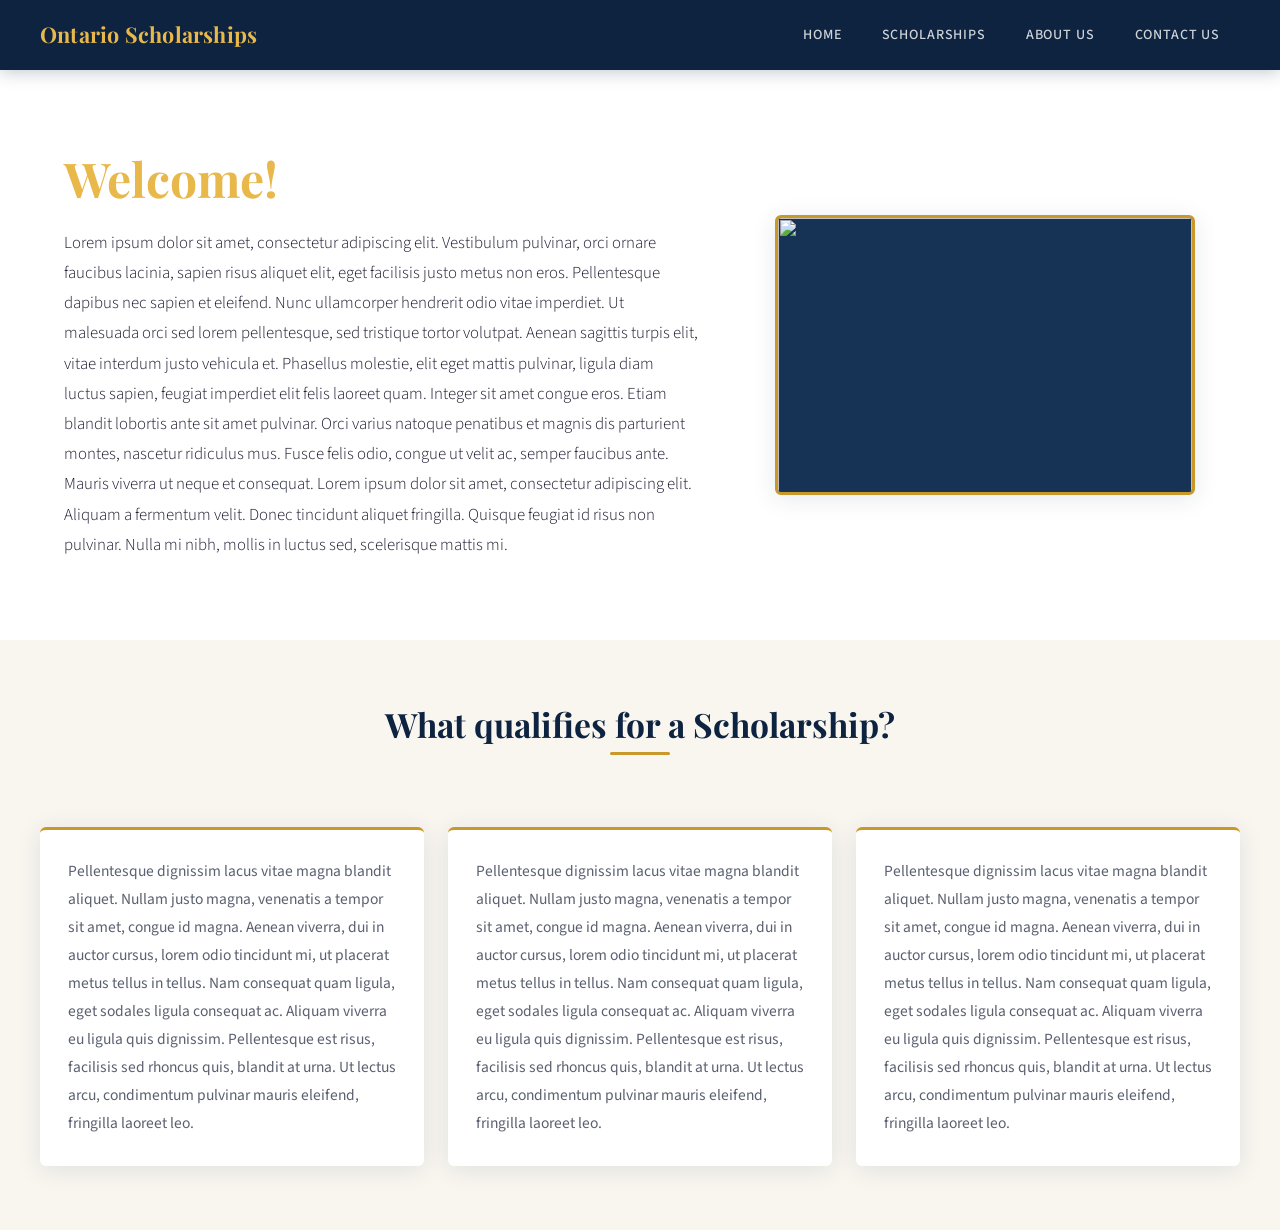
==== index.html @ 53d979af "first commit" ====
<!DOCTYPE html>
<html lang="en">
<head>
    <meta charset="UTF-8">
    <meta name="viewport" content="width=device-width, initial-scale=1.0">
    <title>My First Website</title>
    <link rel="stylesheet" href="css/styles.css">
</head>
<body>
    <div class="NavBar">
        <div id="NavTitle"><h1>Ontario Scholarships</h1></div>
        <div id="NavHome"><a href="index.html"><button>Home</button></a></div>
        <div id="NavPage1"><a href="navpage1.html"><button>Scholarships</button></a></div>
        <div id="AboutMe"><a href="aboutme.html"><button>About Us</button></a></div>
        <div id="NavPage2"><a href="navpage2.html"><button>Contact Us</button></a></div>
    </div>
    <section class="Box1">
        <div id="LB1"class="LeftBox">
            <h1 id="LB1Title">Welcome!</h1>
            <p id="LB1Text">Lorem ipsum dolor sit amet, consectetur adipiscing elit. Vestibulum pulvinar, orci ornare faucibus lacinia, sapien risus aliquet elit, eget facilisis justo metus non eros. Pellentesque dapibus nec sapien et eleifend. Nunc ullamcorper hendrerit odio vitae imperdiet. Ut malesuada orci sed lorem pellentesque, sed tristique tortor volutpat. Aenean sagittis turpis elit, vitae interdum justo vehicula et. Phasellus molestie, elit eget mattis pulvinar, ligula diam luctus sapien, feugiat imperdiet elit felis laoreet quam. Integer sit amet congue eros. Etiam blandit lobortis ante sit amet pulvinar. Orci varius natoque penatibus et magnis dis parturient montes, nascetur ridiculus mus. Fusce felis odio, congue ut velit ac, semper faucibus ante. Mauris viverra ut neque et consequat. Lorem ipsum dolor sit amet, consectetur adipiscing elit. Aliquam a fermentum velit. Donec tincidunt aliquet fringilla. Quisque feugiat id risus non pulvinar. Nulla mi nibh, mollis in luctus sed, scelerisque mattis mi.</p>
        </div>
        <div id="RB1"class="RightBox">
            <img src="https://placeholder.com">
        </div>
    </section>
    <section class="Box2">
        <div class="TopBox2"><h1>What qualifies for a Scholarship?</h1></div>
        <div id="LB2"class="LeftBox"><p>Pellentesque dignissim lacus vitae magna blandit aliquet. Nullam justo magna, venenatis a tempor sit amet, congue id magna. Aenean viverra, dui in auctor cursus, lorem odio tincidunt mi, ut placerat metus tellus in tellus. Nam consequat quam ligula, eget sodales ligula consequat ac. Aliquam viverra eu ligula quis dignissim. Pellentesque est risus, facilisis sed rhoncus quis, blandit at urna. Ut lectus arcu, condimentum pulvinar mauris eleifend, fringilla laoreet leo.</p></div>
        <div id="CB2"class="CenterBox"><p>Pellentesque dignissim lacus vitae magna blandit aliquet. Nullam justo magna, venenatis a tempor sit amet, congue id magna. Aenean viverra, dui in auctor cursus, lorem odio tincidunt mi, ut placerat metus tellus in tellus. Nam consequat quam ligula, eget sodales ligula consequat ac. Aliquam viverra eu ligula quis dignissim. Pellentesque est risus, facilisis sed rhoncus quis, blandit at urna. Ut lectus arcu, condimentum pulvinar mauris eleifend, fringilla laoreet leo.</p></div>
        <div id="RB2"class="RightBox"><p>Pellentesque dignissim lacus vitae magna blandit aliquet. Nullam justo magna, venenatis a tempor sit amet, congue id magna. Aenean viverra, dui in auctor cursus, lorem odio tincidunt mi, ut placerat metus tellus in tellus. Nam consequat quam ligula, eget sodales ligula consequat ac. Aliquam viverra eu ligula quis dignissim. Pellentesque est risus, facilisis sed rhoncus quis, blandit at urna. Ut lectus arcu, condimentum pulvinar mauris eleifend, fringilla laoreet leo.</p></div>
    </section>
    <script src="js/homescript.js"></script>
</body>
</html>
---- css/styles.css ----
/* ============================================================
   Ontario Scholarships — styles.css
   Aesthetic: Refined institutional — deep navy, warm gold,
   clean serif headings, generous whitespace.
   ============================================================ */

@import url('https://fonts.googleapis.com/css2?family=Playfair+Display:wght@400;600;700&family=Source+Sans+3:wght@300;400;500;600&display=swap');

/* ── Reset & Base ─────────────────────────────────────────── */
*, *::before, *::after {
    box-sizing: border-box;
    margin: 0;
    padding: 0;
}

:root {
    --navy:      #0d2340;
    --navy-mid:  #163355;
    --gold:      #c8992a;
    --gold-light:#e8b84b;
    --cream:     #f9f6f0;
    --white:     #ffffff;
    --text:      #1a1a2e;
    --text-muted:#5a6070;
    --border:    #dcd5c5;
    --shadow:    0 4px 24px rgba(13,35,64,0.10);
    --radius:    6px;
    --font-head: 'Playfair Display', Georgia, serif;
    --font-body: 'Source Sans 3', 'Segoe UI', sans-serif;
}

html {
    scroll-behavior: smooth;
}

body {
    font-family: var(--font-body);
    font-size: 1rem;
    line-height: 1.75;
    color: var(--text);
    background: var(--cream);
    min-height: 100vh;
}

img { max-width: 100%; display: block; }
a  { text-decoration: none; color: inherit; }
h1, h2, h3 { font-family: var(--font-head); line-height: 1.2; }

/* ── Navbar ───────────────────────────────────────────────── */
.NavBar {
    display: flex;
    align-items: center;
    gap: 0;
    background: var(--navy);
    padding: 0 2.5rem;
    position: sticky;
    top: 0;
    z-index: 100;
    box-shadow: 0 2px 16px rgba(13,35,64,0.25);
    min-height: 70px;
}

#NavTitle {
    flex: 1;
    padding: 1rem 0;
}

#NavTitle h1 {
    font-family: var(--font-head);
    font-size: 1.35rem;
    font-weight: 700;
    color: var(--gold-light);
    letter-spacing: 0.01em;
    white-space: nowrap;
}

#NavHome, #NavPage1, #AboutMe, #NavPage2 {
    display: flex;
    align-items: stretch;
}

.NavBar button {
    background: transparent;
    border: none;
    color: rgba(255,255,255,0.80);
    font-family: var(--font-body);
    font-size: 0.88rem;
    font-weight: 500;
    letter-spacing: 0.06em;
    text-transform: uppercase;
    padding: 0 1.25rem;
    height: 70px;
    cursor: pointer;
    transition: color 0.2s, background 0.2s;
    position: relative;
}

.NavBar button::after {
    content: '';
    position: absolute;
    bottom: 0;
    left: 50%;
    transform: translateX(-50%);
    width: 0;
    height: 3px;
    background: var(--gold);
    transition: width 0.25s ease;
}

.NavBar a:hover button {
    color: var(--white);
    background: rgba(255,255,255,0.06);
}

.NavBar a:hover button::after {
    width: 60%;
}

/* ── Shared Section Utilities ─────────────────────────────── */
section {
    padding: 4rem 2.5rem;
}

section:nth-child(even) {
    background: var(--white);
}

/* ── Box1 — Hero (index.html) ─────────────────────────────── */
.Box1 {
    display: flex;
    align-items: center;
    gap: 3.5rem;
    padding: 5rem 4rem;
    background: linear-gradient(135deg, var(--navy) 0%, var(--navy-mid) 100%);
    color: var(--white);
    min-height: 420px;
}

.Box1 .LeftBox,
.Box1 .TopBox {
    flex: 1 1 55%;
}

.Box1 .RightBox {
    flex: 1 1 40%;
    display: flex;
    align-items: center;
    justify-content: center;
}

.Box1 .RightBox img {
    width: 100%;
    max-width: 420px;
    height: 280px;
    object-fit: cover;
    border-radius: var(--radius);
    border: 3px solid var(--gold);
    box-shadow: var(--shadow);
    background: var(--navy-mid);
}

#LB1Title, #TB1Title {
    font-size: clamp(2rem, 4vw, 3rem);
    color: var(--gold-light);
    margin-bottom: 1.25rem;
}

#LB1Text, #TB1Text {
    font-size: 1.05rem;
    line-height: 1.8;
    color: rgba(26,26,46,1);
    font-weight: 300;
    max-width: 640px;
    display: inline-block;
    position: relative;
}

/* ── Box1 — Hero (navpage1 / navpage2 / aboutme) ─────────── */
/* TopBox spans full width on inner pages */
.Box1 .TopBox {
    flex: 1 1 100%;
    max-width: 780px;
    margin: 0 auto;
    text-align: center;
}

/* ── Box2 — Three-column (index.html) ────────────────────── */
.Box2 {
    background: var(--cream);
}

.TopBox2 {
    text-align: center;
    margin-bottom: 2.5rem;
}

.TopBox2 h1 {
    font-size: clamp(1.5rem, 3vw, 2.1rem);
    color: var(--navy);
    position: relative;
    display: inline-block;
    padding-bottom: 0.5rem;
}

.TopBox2 h1::after {
    content: '';
    display: block;
    width: 60px;
    height: 3px;
    background: var(--gold);
    margin: 0.5rem auto 0;
    border-radius: 2px;
}

/* Three-col grid for index Box2 */
.Box2:has(.CenterBox) {
    display: grid;
    grid-template-columns: 1fr;
    grid-template-rows: auto;
}

.Box2 .LeftBox,
.Box2 .CenterBox,
.Box2 .RightBox {
    /* card style for the three columns */
}

/* Three columns on wide screens */
@media (min-width: 768px) {
    .Box2:has(.CenterBox) {
        display: block; /* reset so we can use flex below */
    }

    .Box2:has(.CenterBox) .TopBox2 {
        display: block;
        width: 100%;
    }

    /* Flex row for the three boxes */
    .Box2:has(.CenterBox) {
        display: flex;
        flex-wrap: wrap;
        gap: 1.5rem;
        align-items: flex-start;
    }

    .Box2 .LeftBox,
    .Box2 .CenterBox,
    .Box2 .RightBox {
        flex: 1 1 calc(33% - 1rem);
    }
}

.Box2 .LeftBox p,
.Box2 .CenterBox p,
.Box2 .RightBox p {
    font-size: 0.97rem;
    color: var(--text-muted);
    line-height: 1.8;
    background: var(--white);
    padding: 1.75rem;
    border-radius: var(--radius);
    border-top: 3px solid var(--gold);
    box-shadow: var(--shadow);
    height: 100%;
}

/* ── Box2 — Scholarships page (navpage1.html) ─────────────── */
.Box2:has(.ScholarshipsCard) {
    display: flex;
    gap: 2.5rem;
    align-items: flex-start;
    background: var(--cream);
}

.Box2:has(.ScholarshipsCard) .LeftBox {
    flex: 0 0 280px;
}

.Box2:has(.ScholarshipsCard) .LeftBox p {
    background: var(--navy);
    color: rgba(255,255,255,0.82);
    padding: 2rem;
    border-radius: var(--radius);
    font-size: 0.97rem;
    line-height: 1.8;
    border-top: 3px solid var(--gold);
    position: sticky;
    top: 90px;
}

.Box2:has(.ScholarshipsCard) .RightBox {
    flex: 1;
    display: grid;
    grid-template-columns: repeat(auto-fill, minmax(200px, 1fr));
    gap: 1.25rem;
}

.ScholarshipsCard {
    background: var(--white);
    border-radius: var(--radius);
    box-shadow: var(--shadow);
    border-top: 3px solid var(--gold);
    min-height: 140px;
    padding: 1.5rem;
    transition: transform 0.2s, box-shadow 0.2s;
    cursor: pointer;
    position: relative;
    overflow: hidden;
}

.ScholarshipsCard::before {
    content: '★';
    position: absolute;
    bottom: 0.75rem;
    right: 1rem;
    font-size: 1.4rem;
    color: var(--border);
    transition: color 0.2s;
}

.ScholarshipsCard:hover {
    transform: translateY(-4px);
    box-shadow: 0 8px 32px rgba(13,35,64,0.15);
}

.ScholarshipsCard:hover::before {
    color: var(--gold);
}

/* ── Box2 / Box3 — About/Contact pages ───────────────────── */
.Box2:has(.FullBox),
.Box3 {
    background: var(--cream);
}

.Box3 {
    padding: 4rem 2.5rem;
}

.TopBox {
    text-align: center;
    margin-bottom: 2rem;
}

.TopBox h1 {
    font-size: clamp(1.4rem, 2.8vw, 2rem);
    color: var(--navy);
    display: inline-block;
    position: relative;
    padding-bottom: 0.4rem;
}

.TopBox h1::after {
    content: '';
    display: block;
    width: 48px;
    height: 3px;
    background: var(--gold);
    margin: 0.4rem auto 0;
    border-radius: 2px;
}

.FullBox {
    max-width: 780px;
    margin: 0 auto;
    background: var(--white);
    padding: 2.25rem 2.75rem;
    border-radius: var(--radius);
    border-left: 4px solid var(--gold);
    box-shadow: var(--shadow);
    font-size: 1rem;
    color: var(--text-muted);
    line-height: 1.85;
}

/* Alternate background for Box3 */
.Box3 {
    background: var(--white);
}

.Box3 .FullBox {
    background: var(--cream);
}

/* ── Responsive ───────────────────────────────────────────── */
@media (max-width: 900px) {
    .NavBar {
        padding: 0 1.25rem;
        flex-wrap: wrap;
        min-height: auto;
        gap: 0;
    }

    #NavTitle {
        width: 100%;
        padding: 0.75rem 0 0.25rem;
        text-align: center;
    }

    #NavHome, #NavPage1, #AboutMe, #NavPage2 {
        flex: 1;
        justify-content: center;
    }

    .NavBar button {
        height: 44px;
        font-size: 0.78rem;
        padding: 0 0.6rem;
    }

    .Box1 {
        flex-direction: column;
        padding: 3rem 1.5rem;
        gap: 2rem;
        text-align: center;
    }

    .Box1 .RightBox img {
        max-width: 100%;
    }

    section { padding: 3rem 1.5rem; }

    .Box2:has(.ScholarshipsCard) {
        flex-direction: column;
    }

    .Box2:has(.ScholarshipsCard) .LeftBox {
        flex: none;
        width: 100%;
    }

    .Box2:has(.ScholarshipsCard) .LeftBox p {
        position: static;
    }
}

@media (max-width: 600px) {
    #NavTitle h1 { font-size: 1.05rem; }

    .NavBar button {
        font-size: 0.7rem;
        padding: 0 0.4rem;
        letter-spacing: 0.02em;
    }

    .FullBox {
        padding: 1.5rem 1.25rem;
    }

    .Box2:has(.ScholarshipsCard) .RightBox {
        grid-template-columns: 1fr 1fr;
    }
}

/* ── Fade-in animation on load ────────────────────────────── */
@keyframes fadeUp {
    from { opacity: 0; transform: translateY(18px); }
    to   { opacity: 1; transform: translateY(0); }
}

section {
    animation: fadeUp 0.55s ease both;
}

section:nth-child(2) { animation-delay: 0.10s; }
section:nth-child(3) { animation-delay: 0.20s; }
section:nth-child(4) { animation-delay: 0.30s; }
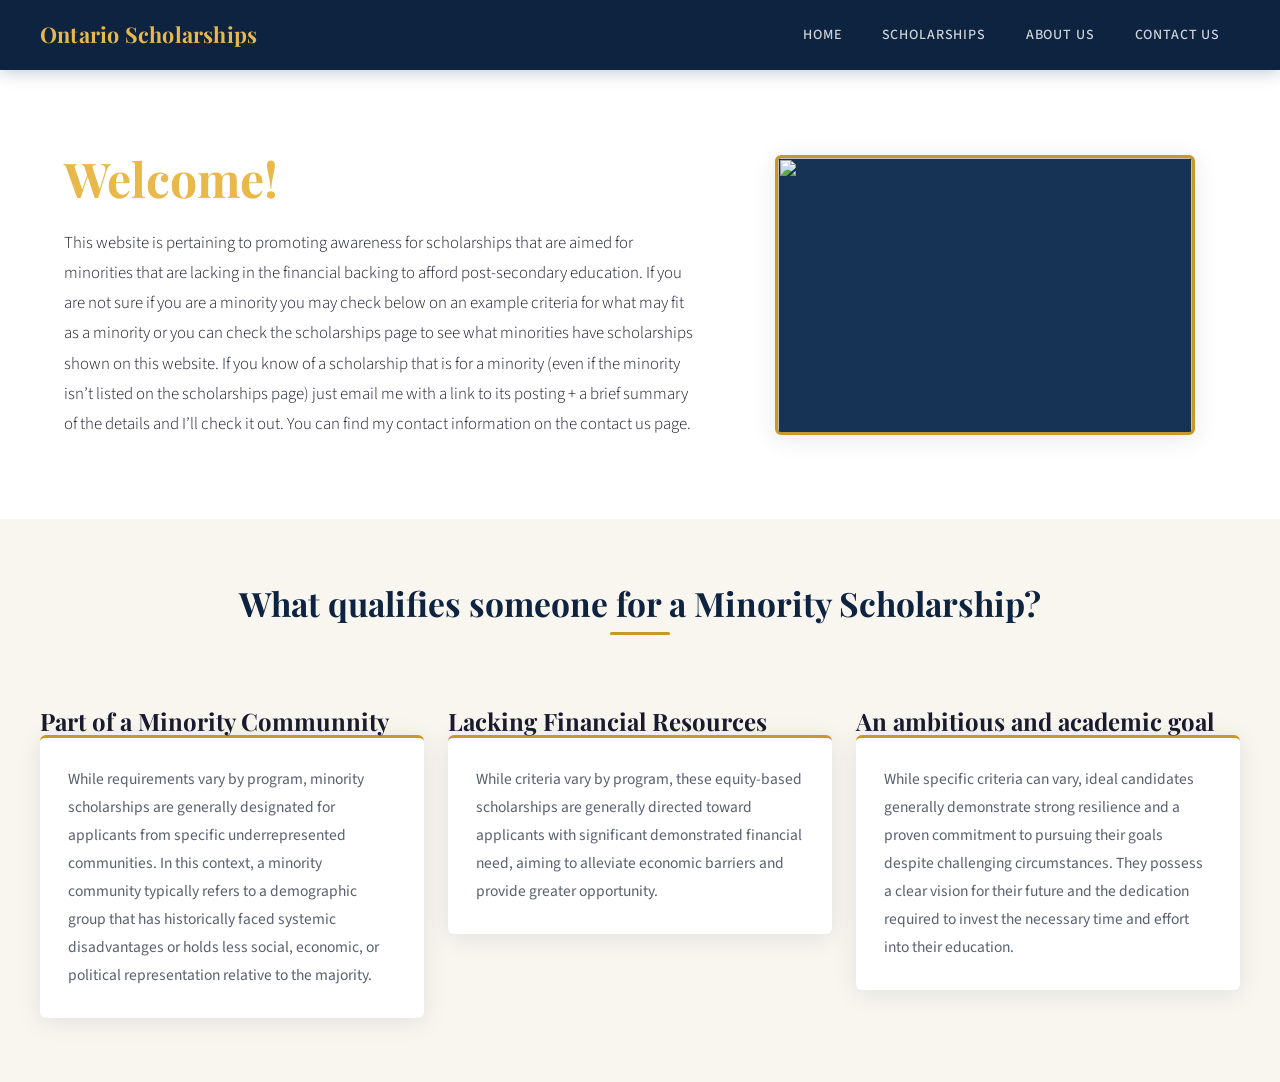
==== commit f22d1259: "Scholarships V1 Added" ====
--- a/index.html
+++ b/index.html
@@ -17,18 +17,27 @@
     <section class="Box1">
         <div id="LB1"class="LeftBox">
             <h1 id="LB1Title">Welcome!</h1>
-            <p id="LB1Text">Lorem ipsum dolor sit amet, consectetur adipiscing elit. Vestibulum pulvinar, orci ornare faucibus lacinia, sapien risus aliquet elit, eget facilisis justo metus non eros. Pellentesque dapibus nec sapien et eleifend. Nunc ullamcorper hendrerit odio vitae imperdiet. Ut malesuada orci sed lorem pellentesque, sed tristique tortor volutpat. Aenean sagittis turpis elit, vitae interdum justo vehicula et. Phasellus molestie, elit eget mattis pulvinar, ligula diam luctus sapien, feugiat imperdiet elit felis laoreet quam. Integer sit amet congue eros. Etiam blandit lobortis ante sit amet pulvinar. Orci varius natoque penatibus et magnis dis parturient montes, nascetur ridiculus mus. Fusce felis odio, congue ut velit ac, semper faucibus ante. Mauris viverra ut neque et consequat. Lorem ipsum dolor sit amet, consectetur adipiscing elit. Aliquam a fermentum velit. Donec tincidunt aliquet fringilla. Quisque feugiat id risus non pulvinar. Nulla mi nibh, mollis in luctus sed, scelerisque mattis mi.</p>
+            <p id="LB1Text">This website is pertaining to promoting awareness for scholarships that are aimed for minorities that are lacking in the financial backing to afford post-secondary education. If you are not sure if you are a minority you may check below on an example criteria for what may fit as a minority or you can check the scholarships page to see what minorities have scholarships shown on this website. If you know of a scholarship that is for a minority (even if the minority isn’t listed on the scholarships page) just email me with a link to its posting + a brief summary of the details and I’ll check it out. You can find my contact information on the contact us page. </p>
         </div>
         <div id="RB1"class="RightBox">
             <img src="https://placeholder.com">
         </div>
     </section>
     <section class="Box2">
-        <div class="TopBox2"><h1>What qualifies for a Scholarship?</h1></div>
-        <div id="LB2"class="LeftBox"><p>Pellentesque dignissim lacus vitae magna blandit aliquet. Nullam justo magna, venenatis a tempor sit amet, congue id magna. Aenean viverra, dui in auctor cursus, lorem odio tincidunt mi, ut placerat metus tellus in tellus. Nam consequat quam ligula, eget sodales ligula consequat ac. Aliquam viverra eu ligula quis dignissim. Pellentesque est risus, facilisis sed rhoncus quis, blandit at urna. Ut lectus arcu, condimentum pulvinar mauris eleifend, fringilla laoreet leo.</p></div>
-        <div id="CB2"class="CenterBox"><p>Pellentesque dignissim lacus vitae magna blandit aliquet. Nullam justo magna, venenatis a tempor sit amet, congue id magna. Aenean viverra, dui in auctor cursus, lorem odio tincidunt mi, ut placerat metus tellus in tellus. Nam consequat quam ligula, eget sodales ligula consequat ac. Aliquam viverra eu ligula quis dignissim. Pellentesque est risus, facilisis sed rhoncus quis, blandit at urna. Ut lectus arcu, condimentum pulvinar mauris eleifend, fringilla laoreet leo.</p></div>
-        <div id="RB2"class="RightBox"><p>Pellentesque dignissim lacus vitae magna blandit aliquet. Nullam justo magna, venenatis a tempor sit amet, congue id magna. Aenean viverra, dui in auctor cursus, lorem odio tincidunt mi, ut placerat metus tellus in tellus. Nam consequat quam ligula, eget sodales ligula consequat ac. Aliquam viverra eu ligula quis dignissim. Pellentesque est risus, facilisis sed rhoncus quis, blandit at urna. Ut lectus arcu, condimentum pulvinar mauris eleifend, fringilla laoreet leo.</p></div>
+        <div class="TopBox2"><h1>What qualifies someone for a Minority Scholarship?</h1></div>
+        <div id="LB2"class="LeftBox">
+            <h1>Part of a Minority Communnity</h1>
+            <p>While requirements vary by program, minority scholarships are generally designated for applicants from specific underrepresented communities. In this context, a minority community typically refers to a demographic group that has historically faced systemic disadvantages or holds less social, economic, or political representation relative to the majority.</p>
+        </div>
+        <div id="CB2"class="CenterBox">
+            <h1>Lacking Financial Resources</h1>
+            <p>While criteria vary by program, these equity-based scholarships are generally directed toward applicants with significant demonstrated financial need, aiming to alleviate economic barriers and provide greater opportunity.</p>
+        </div>
+        <div id="RB2"class="RightBox">
+            <h1>An ambitious and academic goal</h1>
+            <p>While specific criteria can vary, ideal candidates generally demonstrate strong resilience and a proven commitment to pursuing their goals despite challenging circumstances. They possess a clear vision for their future and the dedication required to invest the necessary time and effort into their education.</p>
+        </div>
     </section>
-    <script src="js/homescript.js"></script>
+    <!-- <script src="js/homescript.js"></script> -->
 </body>
 </html>
--- a/css/styles.css
+++ b/css/styles.css
@@ -466,4 +466,411 @@
 
 section:nth-child(2) { animation-delay: 0.10s; }
 section:nth-child(3) { animation-delay: 0.20s; }
-section:nth-child(4) { animation-delay: 0.30s; }+section:nth-child(4) { animation-delay: 0.30s; }
+
+
+/* ============================================================
+   SCHOLARSHIP GRID PAGE — navpage1.html additions
+   All new classes are prefixed (Filter*, SCard*, Modal*)
+   so they cannot collide with existing rules above.
+   ============================================================ */
+
+/* ── Filter Bar Section ───────────────────────────────────── */
+.FilterSection {
+    background: var(--navy);
+    padding: 1.25rem 2.5rem;
+    display: flex;
+    align-items: center;
+    gap: 1.5rem;
+    flex-wrap: wrap;
+}
+
+.FilterBar {
+    display: flex;
+    flex-wrap: wrap;
+    gap: 0.5rem;
+}
+
+.FilterBtn {
+    background: rgba(255,255,255,0.08);
+    border: 1px solid rgba(255,255,255,0.18);
+    color: rgba(255,255,255,0.75);
+    font-family: var(--font-body);
+    font-size: 0.8rem;
+    font-weight: 500;
+    letter-spacing: 0.04em;
+    padding: 0.4rem 1rem;
+    border-radius: 2rem;
+    cursor: pointer;
+    transition: background 0.18s, color 0.18s, border-color 0.18s;
+    white-space: nowrap;
+}
+
+.FilterBtn:hover {
+    background: rgba(200,153,42,0.22);
+    border-color: var(--gold);
+    color: var(--gold-light);
+}
+
+.FilterBtn.active {
+    background: var(--gold);
+    border-color: var(--gold);
+    color: var(--navy);
+    font-weight: 600;
+}
+
+.ResultCount {
+    margin-left: auto;
+    font-size: 0.83rem;
+    color: rgba(255,255,255,0.45);
+    white-space: nowrap;
+    font-family: var(--font-body);
+}
+
+/* ── Scholarship Grid Section ─────────────────────────────── */
+.ScholarshipSection {
+    background: var(--cream);
+    padding: 2.5rem 2.5rem 4rem;
+}
+
+.ScholarshipGrid {
+    display: grid;
+    grid-template-columns: repeat(auto-fill, minmax(220px, 1fr));
+    gap: 1rem;
+}
+
+/* ── Individual Scholarship Card (SCard) ──────────────────── */
+@keyframes scardIn {
+    from { opacity: 0; transform: translateY(14px) scale(0.97); }
+    to   { opacity: 1; transform: translateY(0) scale(1); }
+}
+
+.SCard {
+    --card-accent: #c8992a;
+    --card-bg:     #fdf3e7;
+    --card-color:  #1a1a2e;
+
+    background: var(--card-bg);
+    border-radius: var(--radius);
+    border-left: 4px solid var(--card-accent);
+    box-shadow: 0 2px 12px rgba(13,35,64,0.07);
+    padding: 1.25rem 1.25rem 2.5rem;
+    cursor: pointer;
+    position: relative;
+    overflow: hidden;
+    transition: transform 0.2s ease, box-shadow 0.2s ease;
+    animation: scardIn 0.35s ease both;
+    min-height: 140px;
+    display: flex;
+    flex-direction: column;
+    gap: 0.5rem;
+}
+
+.SCard:hover {
+    transform: translateY(-5px);
+    box-shadow: 0 10px 32px rgba(13,35,64,0.14);
+}
+
+.SCard:focus-visible {
+    outline: 2px solid var(--card-accent);
+    outline-offset: 3px;
+}
+
+.SCard-cat {
+    font-size: 0.68rem;
+    font-weight: 600;
+    letter-spacing: 0.08em;
+    text-transform: uppercase;
+    color: var(--card-accent);
+    display: block;
+}
+
+.SCard-name {
+    font-family: var(--font-head);
+    font-size: 0.95rem;
+    font-weight: 600;
+    color: var(--card-color);
+    line-height: 1.3;
+    flex: 1;
+}
+
+.SCard-arrow {
+    position: absolute;
+    bottom: 0.85rem;
+    right: 1rem;
+    font-size: 1.1rem;
+    color: var(--card-accent);
+    opacity: 0.35;
+    transition: opacity 0.2s, transform 0.2s;
+}
+
+.SCard:hover .SCard-arrow {
+    opacity: 1;
+    transform: translate(2px, -2px);
+}
+
+/* ── Modal Overlay ────────────────────────────────────────── */
+.ModalOverlay {
+    position: fixed;
+    inset: 0;
+    background: rgba(13,35,64,0.62);
+    backdrop-filter: blur(3px);
+    -webkit-backdrop-filter: blur(3px);
+    z-index: 999;
+    display: flex;
+    align-items: center;
+    justify-content: center;
+    padding: 1.5rem;
+    opacity: 0;
+    pointer-events: none;
+    transition: opacity 0.22s ease;
+}
+
+.ModalOverlay.open {
+    opacity: 1;
+    pointer-events: all;
+}
+
+/* ── Modal Box ────────────────────────────────────────────── */
+.Modal {
+    background: var(--white);
+    border-radius: 10px;
+    box-shadow: 0 24px 64px rgba(13,35,64,0.28);
+    padding: 2.5rem 2.75rem;
+    max-width: 540px;
+    width: 100%;
+    position: relative;
+    transform: translateY(28px) scale(0.97);
+    transition: transform 0.26s cubic-bezier(0.34,1.56,0.64,1), opacity 0.22s ease;
+    opacity: 0;
+    max-height: 90vh;
+    overflow-y: auto;
+}
+
+.ModalOverlay.open .Modal {
+    transform: translateY(0) scale(1);
+    opacity: 1;
+}
+
+.ModalClose {
+    position: absolute;
+    top: 1rem;
+    right: 1.25rem;
+    background: none;
+    border: none;
+    font-size: 1.6rem;
+    line-height: 1;
+    color: var(--text-muted);
+    cursor: pointer;
+    padding: 0.1rem 0.35rem;
+    border-radius: 4px;
+    transition: color 0.15s, background 0.15s;
+}
+
+.ModalClose:hover {
+    color: var(--text);
+    background: var(--cream);
+}
+
+.ModalCategory {
+    display: inline-block;
+    font-size: 0.72rem;
+    font-weight: 700;
+    letter-spacing: 0.09em;
+    text-transform: uppercase;
+    margin-bottom: 0.6rem;
+}
+
+.ModalTitle {
+    font-family: var(--font-head);
+    font-size: clamp(1.2rem, 3vw, 1.55rem);
+    color: var(--navy);
+    line-height: 1.25;
+    margin-bottom: 1rem;
+    padding-right: 2rem;
+}
+
+.ModalDesc {
+    font-size: 0.97rem;
+    color: var(--text-muted);
+    line-height: 1.75;
+    margin-bottom: 1.75rem;
+}
+
+.ModalLink {
+    display: inline-block;
+    background: var(--gold);
+    color: var(--navy);
+    font-family: var(--font-body);
+    font-size: 0.88rem;
+    font-weight: 700;
+    letter-spacing: 0.04em;
+    text-transform: uppercase;
+    padding: 0.7rem 1.5rem;
+    border-radius: 4px;
+    text-decoration: none;
+    transition: filter 0.18s, transform 0.18s;
+}
+
+.ModalLink:hover {
+    filter: brightness(1.1);
+    transform: translateY(-2px);
+}
+
+/* ── Responsive — scholarship page ───────────────────────── */
+@media (max-width: 700px) {
+    .FilterSection {
+        padding: 1rem 1.25rem;
+        flex-direction: column;
+        align-items: flex-start;
+        gap: 0.75rem;
+    }
+
+    .ResultCount {
+        margin-left: 0;
+    }
+
+    .ScholarshipSection {
+        padding: 1.5rem 1rem 3rem;
+    }
+
+    .ScholarshipGrid {
+        grid-template-columns: repeat(auto-fill, minmax(160px, 1fr));
+        gap: 0.75rem;
+    }
+
+    .Modal {
+        padding: 1.75rem 1.5rem;
+    }
+}
+
+@media (max-width: 400px) {
+    .ScholarshipGrid {
+        grid-template-columns: 1fr 1fr;
+    }
+}
+
+
+/* ============================================================
+   HOME PAGE (index.html) — ScholarshipsCard content styles
+   & SC-Modal — all prefixed SC- to avoid any collision
+   ============================================================ */
+
+/* Make cards flex-column so name text lays out properly */
+.ScholarshipsCard {
+    display: flex;
+    flex-direction: column;
+    gap: 0.4rem;
+}
+
+/* ── SC Modal Overlay ────────────────────────────────────── */
+.SC-ModalOverlay {
+    position: fixed;
+    inset: 0;
+    background: rgba(13,35,64,0.60);
+    z-index: 999;
+    display: flex;
+    align-items: center;
+    justify-content: center;
+    padding: 1.5rem;
+    opacity: 0;
+    pointer-events: none;
+    transition: opacity 0.22s ease;
+}
+
+.SC-ModalOverlay.sc-open {
+    opacity: 1;
+    pointer-events: all;
+}
+
+/* ── SC Modal Box ────────────────────────────────────────── */
+.SC-Modal {
+    background: #ffffff;
+    border-radius: 8px;
+    box-shadow: 0 24px 64px rgba(13,35,64,0.28);
+    padding: 2.5rem 2.75rem;
+    max-width: 520px;
+    width: 100%;
+    position: relative;
+    max-height: 88vh;
+    overflow-y: auto;
+    transform: translateY(24px) scale(0.97);
+    opacity: 0;
+    transition: transform 0.26s cubic-bezier(0.34,1.56,0.64,1), opacity 0.22s ease;
+}
+
+.SC-ModalOverlay.sc-open .SC-Modal {
+    transform: translateY(0) scale(1);
+    opacity: 1;
+}
+
+.SC-ModalClose {
+    position: absolute;
+    top: 1rem;
+    right: 1.25rem;
+    background: none;
+    border: none;
+    font-size: 1.6rem;
+    line-height: 1;
+    color: #5a6070;
+    cursor: pointer;
+    padding: 0.15rem 0.4rem;
+    border-radius: 4px;
+    transition: color 0.15s, background 0.15s;
+}
+
+.SC-ModalClose:hover {
+    color: #1a1a2e;
+    background: #f9f6f0;
+}
+
+.SC-ModalCat {
+    display: block;
+    font-size: 0.70rem;
+    font-weight: 700;
+    letter-spacing: 0.09em;
+    text-transform: uppercase;
+    margin-bottom: 0.55rem;
+}
+
+.SC-ModalTitle {
+    font-family: 'Playfair Display', Georgia, serif;
+    font-size: clamp(1.15rem, 3vw, 1.5rem);
+    color: #0d2340;
+    line-height: 1.25;
+    margin-bottom: 1rem;
+    padding-right: 2rem;
+}
+
+.SC-ModalDesc {
+    font-size: 0.97rem;
+    color: #5a6070;
+    line-height: 1.75;
+    margin-bottom: 1.75rem;
+}
+
+.SC-ModalLink {
+    display: inline-block;
+    background: #c8992a;
+    color: #0d2340;
+    font-family: 'Source Sans 3', 'Segoe UI', sans-serif;
+    font-size: 0.85rem;
+    font-weight: 700;
+    letter-spacing: 0.04em;
+    text-transform: uppercase;
+    padding: 0.65rem 1.4rem;
+    border-radius: 4px;
+    text-decoration: none;
+    transition: filter 0.18s, transform 0.18s;
+}
+
+.SC-ModalLink:hover {
+    filter: brightness(1.1);
+    transform: translateY(-2px);
+}
+
+@media (max-width: 600px) {
+    .SC-Modal {
+        padding: 1.75rem 1.5rem;
+    }
+}
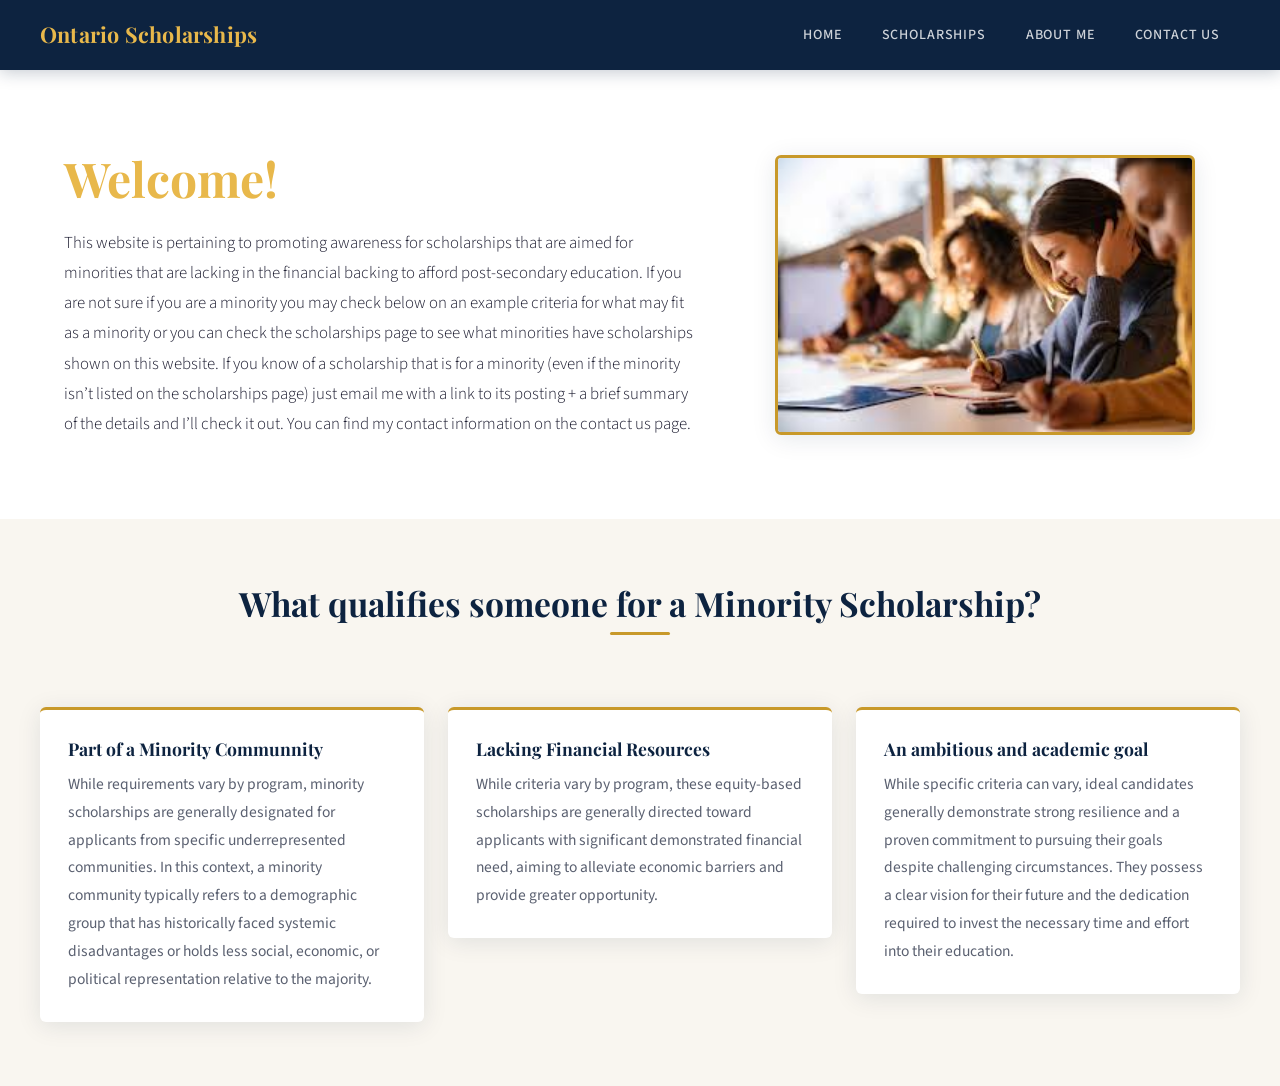
==== commit 502e0ab6: "Website V1" ====
--- a/index.html
+++ b/index.html
@@ -3,7 +3,7 @@
 <head>
     <meta charset="UTF-8">
     <meta name="viewport" content="width=device-width, initial-scale=1.0">
-    <title>My First Website</title>
+    <title>OSM</title>
     <link rel="stylesheet" href="css/styles.css">
 </head>
 <body>
@@ -11,7 +11,7 @@
         <div id="NavTitle"><h1>Ontario Scholarships</h1></div>
         <div id="NavHome"><a href="index.html"><button>Home</button></a></div>
         <div id="NavPage1"><a href="navpage1.html"><button>Scholarships</button></a></div>
-        <div id="AboutMe"><a href="aboutme.html"><button>About Us</button></a></div>
+        <div id="AboutMe"><a href="aboutme.html"><button>About Me</button></a></div>
         <div id="NavPage2"><a href="navpage2.html"><button>Contact Us</button></a></div>
     </div>
     <section class="Box1">
@@ -20,7 +20,7 @@
             <p id="LB1Text">This website is pertaining to promoting awareness for scholarships that are aimed for minorities that are lacking in the financial backing to afford post-secondary education. If you are not sure if you are a minority you may check below on an example criteria for what may fit as a minority or you can check the scholarships page to see what minorities have scholarships shown on this website. If you know of a scholarship that is for a minority (even if the minority isn’t listed on the scholarships page) just email me with a link to its posting + a brief summary of the details and I’ll check it out. You can find my contact information on the contact us page. </p>
         </div>
         <div id="RB1"class="RightBox">
-            <img src="https://placeholder.com">
+            <img src="images/StudentStudying.jpg">
         </div>
     </section>
     <section class="Box2">
@@ -38,6 +38,6 @@
             <p>While specific criteria can vary, ideal candidates generally demonstrate strong resilience and a proven commitment to pursuing their goals despite challenging circumstances. They possess a clear vision for their future and the dedication required to invest the necessary time and effort into their education.</p>
         </div>
     </section>
-    <!-- <script src="js/homescript.js"></script> -->
+    
 </body>
 </html>
--- a/css/styles.css
+++ b/css/styles.css
@@ -251,18 +251,32 @@
     }
 }
 
+.Box2 .LeftBox,
+.Box2 .CenterBox,
+.Box2 .RightBox {
+    background: var(--white);
+    padding: 1.75rem;
+    border-radius: var(--radius);
+    border-top: 3px solid var(--gold);
+    box-shadow: var(--shadow);
+    display: flex;
+    flex-direction: column;
+    gap: 0.75rem;
+}
+
+.Box2 .LeftBox h1,
+.Box2 .CenterBox h1,
+.Box2 .RightBox h1 {
+    font-size: 1.1rem;
+    color: var(--navy);
+}
+
 .Box2 .LeftBox p,
 .Box2 .CenterBox p,
 .Box2 .RightBox p {
     font-size: 0.97rem;
     color: var(--text-muted);
     line-height: 1.8;
-    background: var(--white);
-    padding: 1.75rem;
-    border-radius: var(--radius);
-    border-top: 3px solid var(--gold);
-    box-shadow: var(--shadow);
-    height: 100%;
 }
 
 /* ── Box2 — Scholarships page (navpage1.html) ─────────────── */
@@ -873,4 +887,390 @@
     .SC-Modal {
         padding: 1.75rem 1.5rem;
     }
+}
+/* ============================================================
+   SCHOLARSHIP PAGE FILTER SIDEBAR & STRIP
+   ============================================================ */
+
+/* ── Layout: sidebar + main column wrapper ─────────────────── */
+.ScholarshipsLayout {
+    display: flex;
+    align-items: flex-start;
+    gap: 0;
+    padding: 0;
+    background: var(--cream);
+}
+
+/* ── Left sidebar ──────────────────────────────────────────── */
+.ScholarshipsLayout .LeftBox {
+    flex: 0 0 240px;
+    min-width: 0;
+    background: var(--navy);
+    padding: 2rem 1.5rem;
+    min-height: calc(100vh - 70px);
+    position: sticky;
+    top: 70px;
+    align-self: flex-start;
+    display: flex;
+    flex-direction: column;
+    gap: 0.6rem;
+}
+
+/* ── Sidebar label ─────────────────────────────────────────── */
+.FilterSidebarLabel {
+    font-family: var(--font-body);
+    font-size: 0.7rem;
+    font-weight: 700;
+    letter-spacing: 0.1em;
+    text-transform: uppercase;
+    color: rgba(255, 255, 255, 0.40);
+    margin-bottom: 0.5rem;
+}
+
+/* ── Sidebar filter buttons ────────────────────────────────── */
+.SidebarFilterBtn {
+    display: block;
+    width: 100%;
+    text-align: left;
+    background: rgba(255, 255, 255, 0.06);
+    border: 1px solid rgba(255, 255, 255, 0.14);
+    color: rgba(255, 255, 255, 0.75);
+    font-family: var(--font-body);
+    font-size: 0.82rem;
+    font-weight: 500;
+    line-height: 1.35;
+    padding: 0.6rem 0.9rem;
+    border-radius: var(--radius);
+    cursor: pointer;
+    transition: background 0.18s, border-color 0.18s, color 0.18s, transform 0.15s;
+    white-space: normal;
+    word-break: break-word;
+}
+
+.SidebarFilterBtn:hover:not(.active) {
+    background: rgba(255, 255, 255, 0.12);
+    border-color: rgba(255, 255, 255, 0.30);
+    color: var(--white);
+}
+
+/* Active state colour is applied inline via JS (per-category accent) */
+.SidebarFilterBtn.active {
+    font-weight: 600;
+    color: #ffffff;
+    transform: translateX(3px);
+}
+
+/* ── Main content column (strip + card grid) ───────────────── */
+.ScholarshipsMain {
+    flex: 1;
+    min-width: 0;
+    display: flex;
+    flex-direction: column;
+}
+
+/* ── Filter Strip (count bar above cards) ──────────────────── */
+.FilterStrip {
+    background: var(--navy-mid);
+    padding: 0.7rem 2rem;
+    display: flex;
+    align-items: center;
+    justify-content: center;
+    border-bottom: 1px solid rgba(255, 255, 255, 0.08);
+}
+
+.FilterStrip .ResultCount {
+    font-family: var(--font-body);
+    font-size: 0.82rem;
+    font-weight: 500;
+    letter-spacing: 0.03em;
+    color: rgba(255, 255, 255, 0.55);
+    margin: 0;
+    white-space: nowrap;
+}
+
+/* ── Card grid inside ScholarshipsMain ─────────────────────── */
+.ScholarshipsMain .RightBox {
+    padding: 2rem;
+    display: grid;
+    grid-template-columns: repeat(auto-fill, minmax(200px, 1fr));
+    gap: 1.25rem;
+    align-content: start;
+}
+
+/* ── Responsive ─────────────────────────────────────────────── */
+@media (max-width: 900px) {
+    .ScholarshipsLayout {
+        flex-direction: column;
+    }
+
+    .ScholarshipsLayout .LeftBox {
+        flex: none;
+        width: 100%;
+        min-height: auto;
+        position: static;
+        padding: 1.25rem 1.5rem;
+        flex-direction: row;
+        flex-wrap: wrap;
+        gap: 0.5rem;
+        align-items: center;
+    }
+
+    .FilterSidebarLabel {
+        width: 100%;
+        margin-bottom: 0.25rem;
+    }
+
+    .SidebarFilterBtn {
+        width: auto;
+        flex: 0 1 auto;
+        white-space: nowrap;
+    }
+
+    .SidebarFilterBtn.active {
+        transform: none;
+    }
+
+    .ScholarshipsMain .RightBox {
+        padding: 1.25rem;
+        grid-template-columns: repeat(auto-fill, minmax(160px, 1fr));
+    }
+}
+
+
+/* ============================================================
+   NOTICE POPUP — navpage1.html
+   ============================================================ */
+
+.Notice-Overlay {
+    position: fixed;
+    inset: 0;
+    background: rgba(13, 35, 64, 0.65);
+    backdrop-filter: blur(3px);
+    -webkit-backdrop-filter: blur(3px);
+    z-index: 1000;
+    display: flex;
+    align-items: center;
+    justify-content: center;
+    padding: 1.5rem;
+    opacity: 0;
+    pointer-events: none;
+    transition: opacity 0.22s ease;
+}
+
+.Notice-Overlay.notice-open {
+    opacity: 1;
+    pointer-events: all;
+}
+
+.Notice-Modal {
+    background: var(--white);
+    border-radius: 10px;
+    box-shadow: 0 24px 64px rgba(13, 35, 64, 0.28);
+    padding: 2.25rem 2.5rem 2rem;
+    max-width: 460px;
+    width: 100%;
+    text-align: center;
+    transform: translateY(24px) scale(0.97);
+    opacity: 0;
+    transition: transform 0.26s cubic-bezier(0.34, 1.56, 0.64, 1), opacity 0.22s ease;
+}
+
+.Notice-Overlay.notice-open .Notice-Modal {
+    transform: translateY(0) scale(1);
+    opacity: 1;
+}
+
+.Notice-Icon {
+    display: block;
+    font-size: 2rem;
+    color: var(--gold);
+    margin-bottom: 0.75rem;
+    line-height: 1;
+}
+
+.Notice-Title {
+    font-family: var(--font-head);
+    font-size: 1.35rem;
+    color: var(--navy);
+    margin-bottom: 0.9rem;
+}
+
+.Notice-Body {
+    font-family: var(--font-body);
+    font-size: 0.95rem;
+    color: var(--text-muted);
+    line-height: 1.75;
+    margin-bottom: 1.5rem;
+}
+
+.Notice-InlineLink {
+    color: var(--gold);
+    font-weight: 600;
+    text-decoration: underline;
+    text-underline-offset: 3px;
+    transition: color 0.15s;
+}
+
+.Notice-InlineLink:hover {
+    color: var(--gold-light);
+}
+
+.Notice-Btn {
+    display: inline-block;
+    background: var(--navy);
+    color: var(--white);
+    font-family: var(--font-body);
+    font-size: 0.88rem;
+    font-weight: 600;
+    letter-spacing: 0.05em;
+    text-transform: uppercase;
+    padding: 0.65rem 2rem;
+    border: none;
+    border-radius: 4px;
+    cursor: pointer;
+    transition: background 0.18s, transform 0.15s;
+}
+
+.Notice-Btn:hover {
+    background: var(--navy-mid);
+    transform: translateY(-2px);
+}
+
+@media (max-width: 500px) {
+    .Notice-Modal {
+        padding: 1.75rem 1.5rem 1.5rem;
+    }
+}
+
+/* ============================================================
+   CONTACT PAGE — card buttons & revealed detail links
+   ============================================================ */
+
+.ContactBtn {
+    display: inline-block;
+    margin-top: 1rem;
+    background: var(--navy);
+    color: var(--white);
+    font-family: var(--font-body);
+    font-size: 0.85rem;
+    font-weight: 600;
+    letter-spacing: 0.04em;
+    text-transform: uppercase;
+    padding: 0.6rem 1.25rem;
+    border: none;
+    border-radius: 4px;
+    cursor: pointer;
+    text-decoration: none;
+    transition: background 0.18s, transform 0.15s;
+}
+
+.ContactBtn:hover {
+    background: var(--navy-mid);
+    transform: translateY(-2px);
+}
+
+.ContactDetail {
+    display: block;
+    margin-top: 0.85rem;
+}
+
+.ContactLink {
+    font-family: var(--font-body);
+    font-size: 0.97rem;
+    font-weight: 600;
+    color: var(--gold);
+    text-decoration: underline;
+    text-underline-offset: 3px;
+    word-break: break-all;
+    transition: color 0.15s;
+}
+
+.ContactLink:hover {
+    color: var(--gold-light);
+}
+
+/* ============================================================
+   ABOUT ME PAGE — Promoting section
+   ============================================================ */
+
+.PromotingSection {
+    background: var(--cream);
+    padding: 4rem 2.5rem;
+}
+
+.PromotingSection .TopBox {
+    margin-bottom: 2.5rem;
+}
+
+.PromotingGrid {
+    display: grid;
+    grid-template-columns: repeat(3, 1fr);
+    gap: 1.5rem;
+    max-width: 960px;
+    margin: 0 auto;
+}
+
+.PromoCard {
+    display: flex;
+    flex-direction: column;
+    gap: 0;
+    border-radius: var(--radius);
+    overflow: hidden;
+    box-shadow: var(--shadow);
+    background: var(--white);
+    border-top: 3px solid var(--gold);
+    transition: transform 0.2s ease, box-shadow 0.2s ease;
+}
+
+.PromoCard:hover {
+    transform: translateY(-5px);
+    box-shadow: 0 10px 32px rgba(13, 35, 64, 0.14);
+}
+
+/* Placeholder — replace with <img class="PromoImg"> when ready */
+.PromoImg {
+    width: 100%;
+    aspect-ratio: 4 / 3;
+    background: linear-gradient(135deg, var(--navy-mid) 0%, #1e4a7a 100%);
+    display: flex;
+    align-items: center;
+    justify-content: center;
+    object-fit: cover;
+}
+
+/* Shows a subtle icon hint on the placeholder divs only */
+.PromoCard .PromoImg:not(img)::after {
+    content: '🖼';
+    font-size: 2rem;
+    opacity: 0.25;
+}
+
+.PromoCaption {
+    font-family: var(--font-body);
+    font-size: 0.88rem;
+    font-weight: 500;
+    color: var(--text-muted);
+    background: var(--white);
+    padding: 0.7rem 1rem;
+    text-align: center;
+    letter-spacing: 0.01em;
+}
+
+/* ── Responsive ─────────────────────────────────────────────── */
+@media (max-width: 750px) {
+    .PromotingGrid {
+        grid-template-columns: repeat(2, 1fr);
+        gap: 1rem;
+    }
+}
+
+@media (max-width: 480px) {
+    .PromotingGrid {
+        grid-template-columns: 1fr 1fr;
+        gap: 0.75rem;
+    }
+
+    .PromotingSection {
+        padding: 3rem 1.25rem;
+    }
 }
